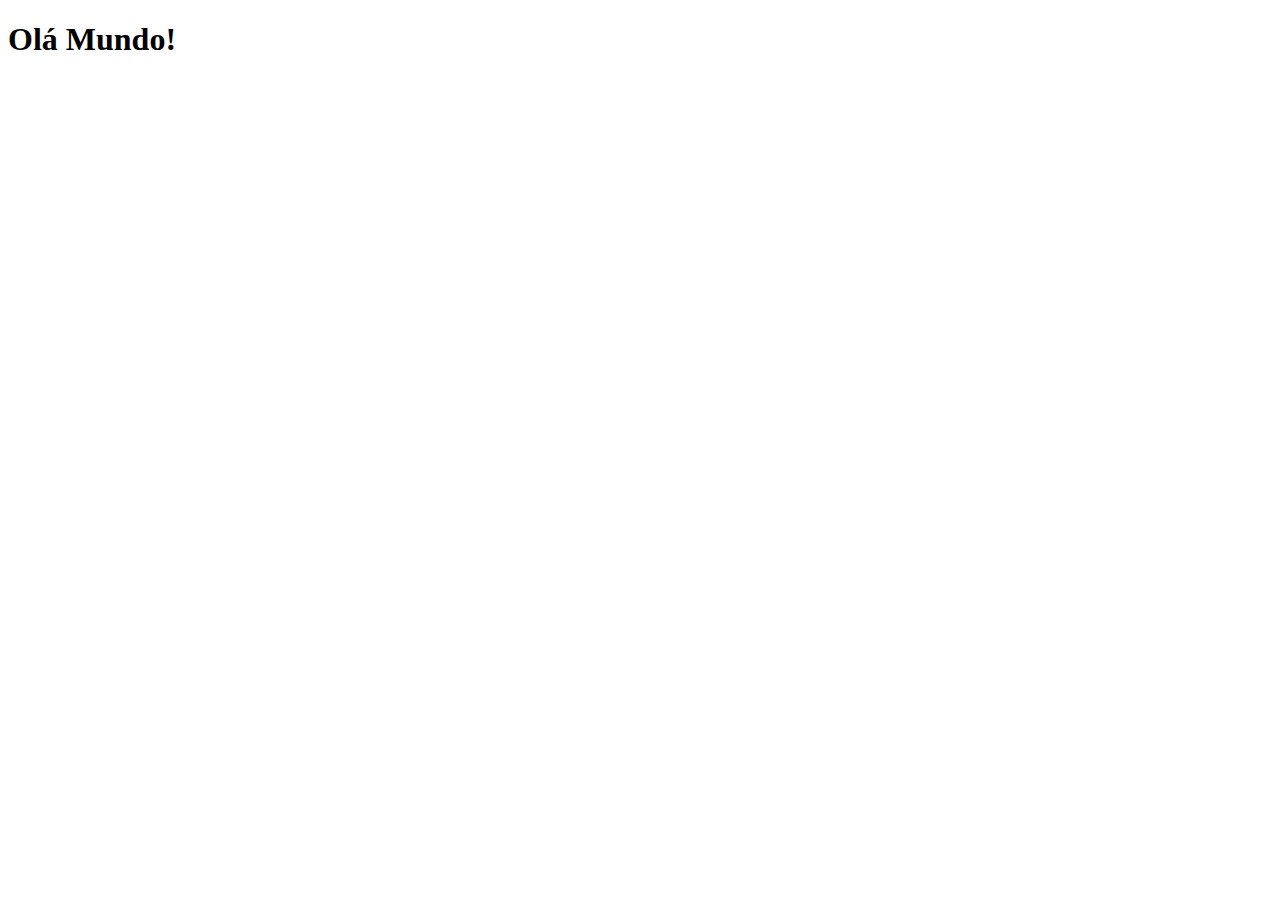
==== index.html @ 879834b2 "Create index.html" ====
<!DOCTYPE html>
<html lang="pt-BR">
<head>
    <meta charset="UTF-8">
    <meta http-equiv="X-UA-Compatible" content="IE=edge">
    <meta name="viewport" content="width=device-width, initial-scale=1.0">
    <title>Projeto Redes Sociais</title>
</head>
<body>
    <h1>Olá Mundo!</h1>
</body>
</html>
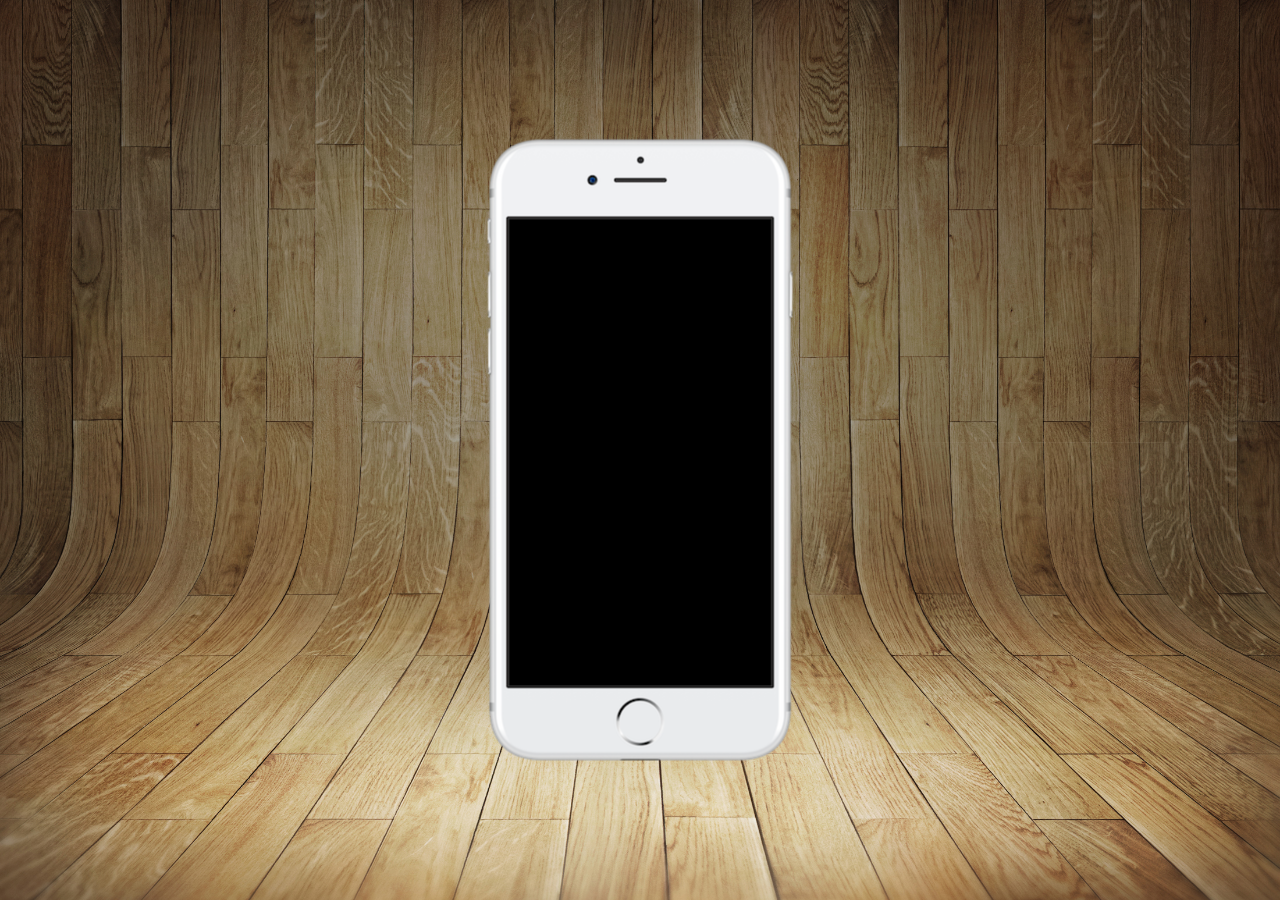
==== commit a19632ff: "Atualização Projeto-social" ====
--- a/index.html
+++ b/index.html
@@ -1,12 +1,24 @@
 <!DOCTYPE html>
 <html lang="pt-BR">
+
 <head>
     <meta charset="UTF-8">
     <meta http-equiv="X-UA-Compatible" content="IE=edge">
     <meta name="viewport" content="width=device-width, initial-scale=1.0">
     <title>Projeto Redes Sociais</title>
+    <link rel="shortcut icon" href="favicon.ico" type="image/x-icon">
+    <link rel="stylesheet" href="estilos/style.css">
 </head>
+
 <body>
-    <h1>Olá Mundo!</h1>
+    <main>
+        <section id="telefone">
+
+        </section>
+        <section id="rede-sociais">
+
+        </section>
+    </main>
 </body>
+
 </html>--- a/estilos/style.css
+++ b/estilos/style.css
@@ -0,0 +1,40 @@
+@charset "UTF-8";
+
+* {
+    margin: 0px;
+    padding: 0px;
+    font-family: Arial, Helvetica, sans-serif;
+}
+
+html,
+body {
+    height: 100vh;
+    width: 100vw;
+    background-color: black;
+}
+
+body {
+    background: url('../imagens/fundo-madeira.jpg') no-repeat top center;
+    background-size: cover; /* Tela inteira */
+    background-attachment: fixed; /* Não haver rolagem */
+}
+
+main {
+    position: relative;
+    height: 100vh;
+    /* background-color: green; */
+}
+
+section#telefone {
+    /* Para centralizar */
+    position: absolute;
+    top: 50%;
+    left: 50%;
+    transform: translate(-50%, -50%);
+    /* Fim centralização */
+
+    height: 627px;
+    width: 311px;
+    /* background-color: blue; */
+    background: url('../imagens/frame-iphone.png') no-repeat;
+}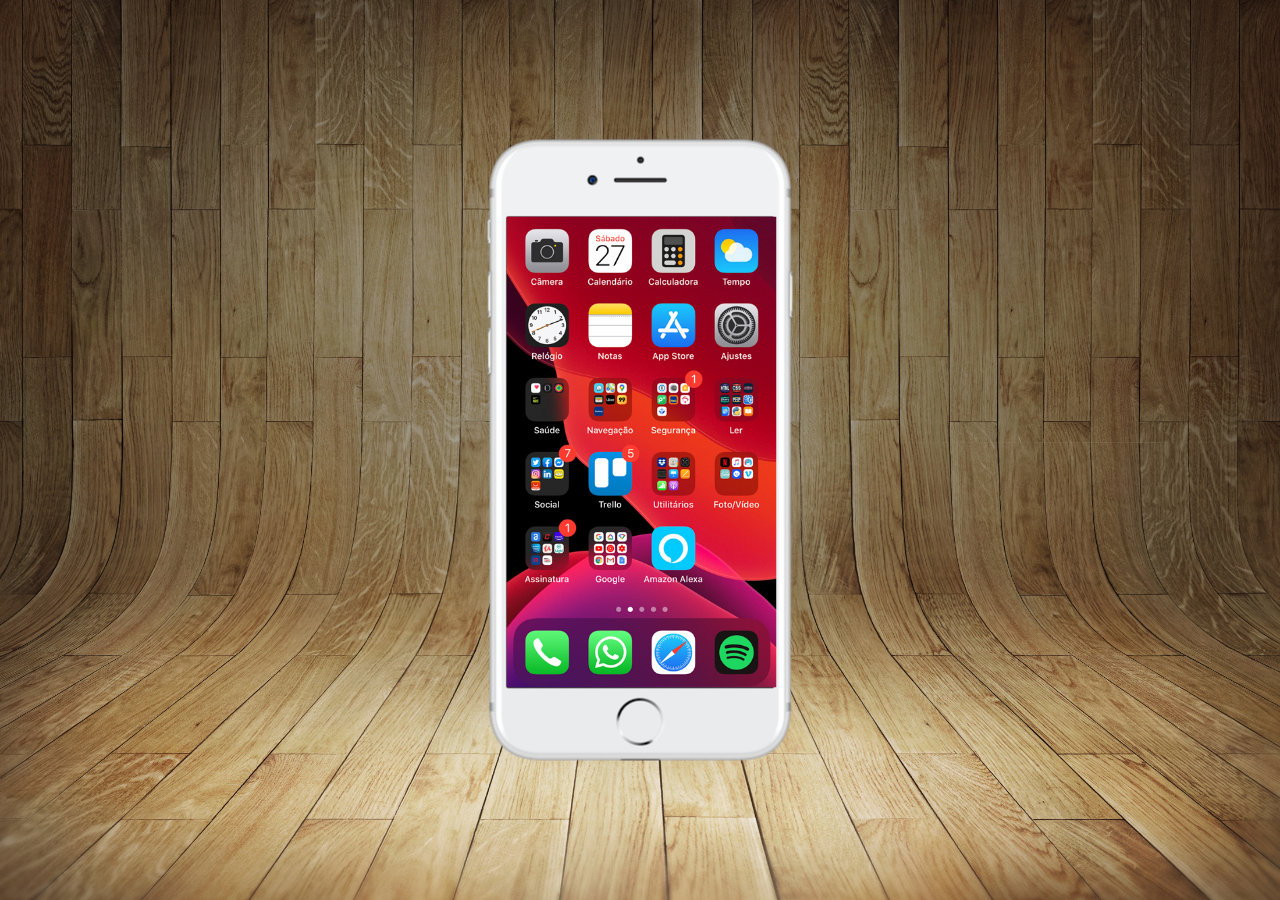
==== commit d12f2fb6: "Tela Home" ====
--- a/index.html
+++ b/index.html
@@ -13,7 +13,7 @@
 <body>
     <main>
         <section id="telefone">
-
+<iframe src="home.html" name="tela" id="itela" frameborder="0"></iframe>
         </section>
         <section id="rede-sociais">
 
--- a/estilos/style.css
+++ b/estilos/style.css
@@ -37,4 +37,13 @@
     width: 311px;
     /* background-color: blue; */
     background: url('../imagens/frame-iphone.png') no-repeat;
+}
+
+
+iframe#itela {
+    position: relative;
+    top: 80px;
+    left: 22px;
+    width: 270px;
+    height: 471px;
 }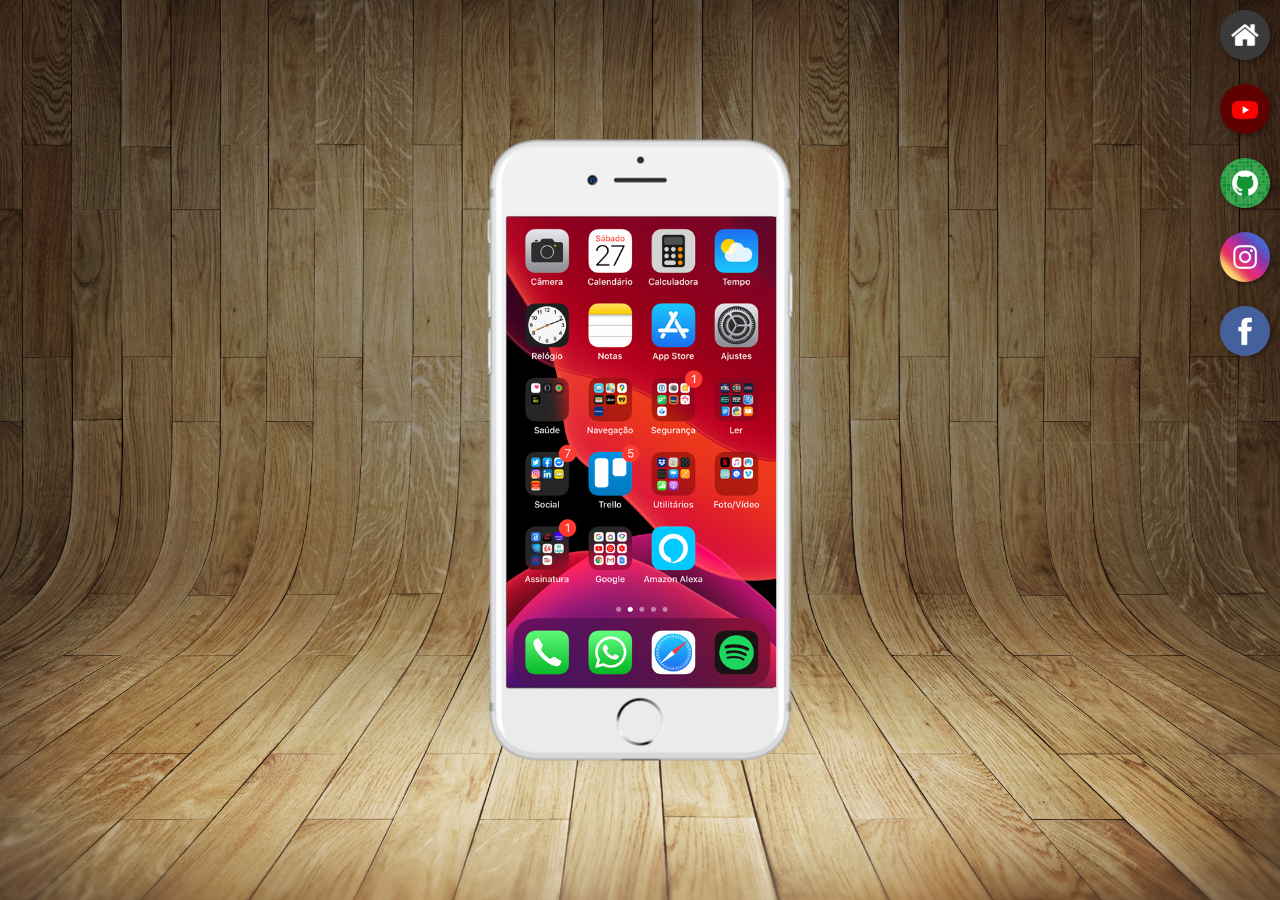
==== commit e82ea5a3: "Ajuste Estilo" ====
--- a/index.html
+++ b/index.html
@@ -13,10 +13,14 @@
 <body>
     <main>
         <section id="telefone">
-<iframe src="home.html" name="tela" id="itela" frameborder="0"></iframe>
+            <iframe src="home.html" name="tela" id="itela" frameborder="0"></iframe>
         </section>
-        <section id="rede-sociais">
-
+        <section id="redes-sociais">
+            <a href="#" target="tela"><img src="imagens/logo-home.jpg" alt="Home"></a><br>
+            <a href="#" target="tela"><img src="imagens/logo-youtube.jpg" alt="YouTube"></a><br>
+            <a href="#" target="tela"><img src="imagens/logo-github.jpg" alt="GitHub"></a><br>
+            <a href="#" target="tela"><img src="imagens/logo-instagram.jpg" alt="Instagram"></a><br>
+            <a href="#" target="tela"><img src="imagens/logo-facebook.jpg" alt="Facebook"></a>
         </section>
     </main>
 </body>
--- a/estilos/style.css
+++ b/estilos/style.css
@@ -39,11 +39,30 @@
     background: url('../imagens/frame-iphone.png') no-repeat;
 }
 
-
 iframe#itela {
     position: relative;
     top: 80px;
     left: 22px;
     width: 270px;
     height: 471px;
+}
+
+section#redes-sociais {
+    text-align: right;
+}
+
+section#redes-sociais img {
+    width: 50px;
+    margin: 10px;
+    border-radius: 50%;
+    box-shadow: 2px 2px 5px rgba(0, 0, 0, 0.400);
+    box-sizing: border-box;
+}
+
+section#redes-sociais img:hover {
+    /* border: 2px solid white; */
+    border: 2px solid rgba(255, 255, 255, 0.637);
+    transform: translate(-3px, -3px);
+    box-shadow: 5px 5px 10px rgba(0, 0, 0, 0.623);
+    transition: transform .3s, border 1s; /* efeito no icone */
 }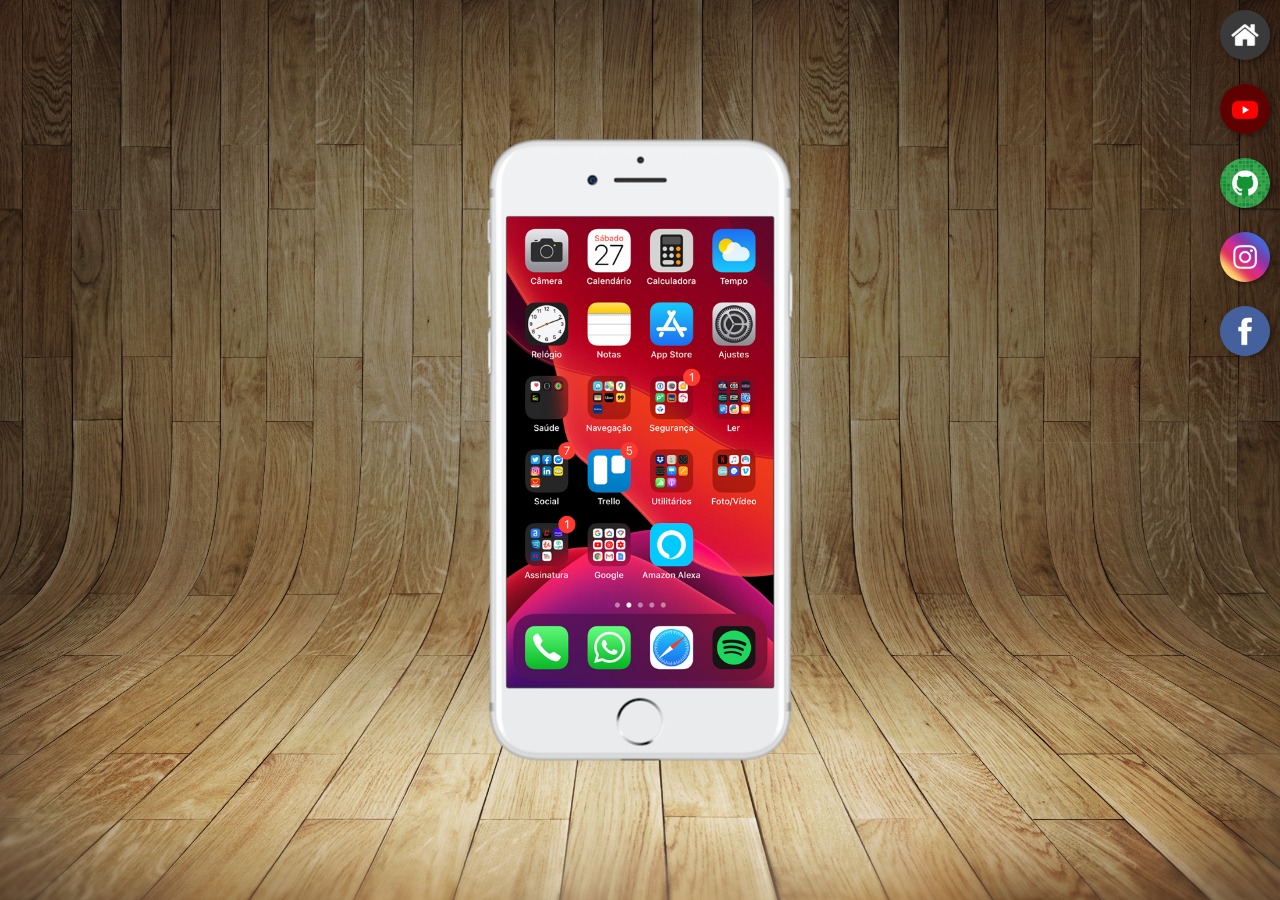
==== commit ca8a7f8b: "Projeto-social" ====
--- a/index.html
+++ b/index.html
@@ -16,11 +16,11 @@
             <iframe src="home.html" name="tela" id="itela" frameborder="0"></iframe>
         </section>
         <section id="redes-sociais">
-            <a href="#" target="tela"><img src="imagens/logo-home.jpg" alt="Home"></a><br>
-            <a href="#" target="tela"><img src="imagens/logo-youtube.jpg" alt="YouTube"></a><br>
-            <a href="#" target="tela"><img src="imagens/logo-github.jpg" alt="GitHub"></a><br>
-            <a href="#" target="tela"><img src="imagens/logo-instagram.jpg" alt="Instagram"></a><br>
-            <a href="#" target="tela"><img src="imagens/logo-facebook.jpg" alt="Facebook"></a>
+            <a href="home.html" target="tela"><img src="imagens/logo-home.jpg" alt="Home"></a><br>
+            <a href="youtube.html" target="tela"><img src="imagens/logo-youtube.jpg" alt="YouTube"></a><br>
+            <a href="github.html" target="tela"><img src="imagens/logo-github.jpg" alt="GitHub"></a><br>
+            <a href="instagram.html" target="tela"><img src="imagens/logo-instagram.jpg" alt="Instagram"></a><br>
+            <a href="facebook.html" target="tela"><img src="imagens/logo-facebook.jpg" alt="Facebook"></a>
         </section>
     </main>
 </body>
--- a/estilos/style.css
+++ b/estilos/style.css
@@ -43,7 +43,7 @@
     position: relative;
     top: 80px;
     left: 22px;
-    width: 270px;
+    width: 267px;
     height: 471px;
 }
 
